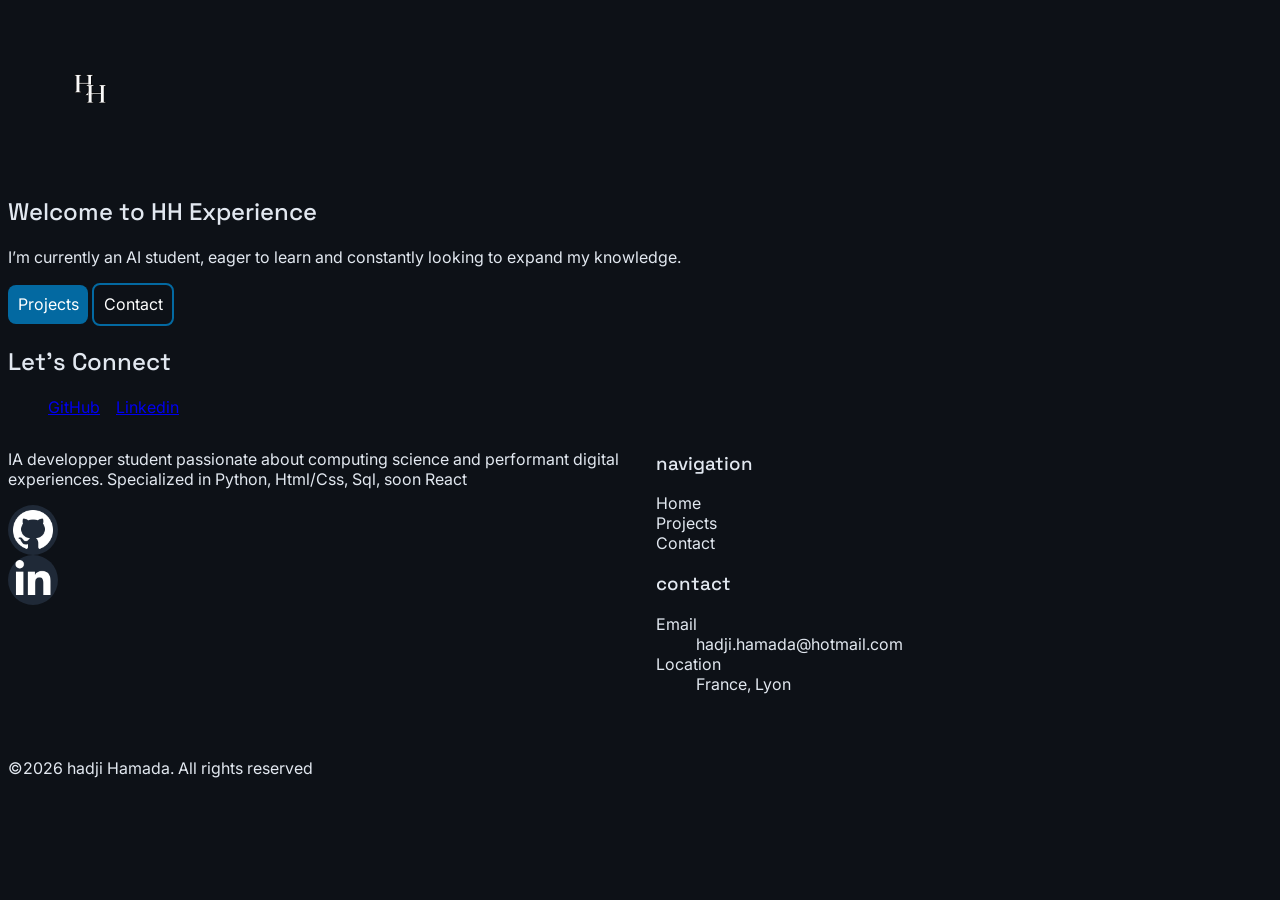
==== index.html @ 09d2dc43 "Premier commit" ====
<!DOCTYPE html>
<html lang="en">
<head>
    <meta charset="UTF-8">
    <meta name="viewport" content="width=device-width, initial-scale=1.0">
    <title>Hadji's Portfolio</title>
    <link rel="preconnect" href="https://fonts.googleapis.com">
    <link rel="preconnect" href="https://fonts.gstatic.com" crossorigin>
    <link href="https://fonts.googleapis.com/css2?family=Inter:ital,opsz@0,14..32;1,14..32&family=Space+Grotesk:wght@500&display=swap" rel="stylesheet">
    <link rel="stylesheet" href="style.css">

</head>
<body>
 <header>
    <div class="spacer">
    <a href="index.html">
    <img src="Logo/HH.png" alt="Hadji HAMADA" height="100">
    </a>
</div>
        <button class="burger" id="burger-btn">☰</button>
    <nav class="menu">
<ul>
    <li><a href="index.html">Home</a></li>
    <li><a href="Projects.html">Projects
    </a></li>
    <li><a href="Page-contact.html">Contact</a></li>
</ul>
</nav>
<div class="spacer"></div>
 </header>
 <main>
 <section id="home">
    <h1>Welcome to HH Experience</h1>
    <p>I’m currently an AI student, eager to learn and constantly looking to expand my knowledge.</p>
    <a href="#projects" class="btn-primary">Projects</a>
    <a href="#contact" class="btn-secondary">Contact</a>
 </section>
 <section id="links">
    <h2>Let's Connect</h2>
    <ul>
        <li> <a href="https://github.com/Hadji-H">GitHub</a></li>
        <li><a href="https://www.linkedin.com/in/hadji-hamada-685b44258/">Linkedin</a></li>
    </ul>
 </section>
</main>
<footer>
    <div class="footer-column">
        <p>IA developper student passionate about computing science and performant digital experiences.
            Specialized in Python, Html/Css, Sql, soon React</p>
        <div class="social-icons">
            <a href="https://github.com/Hadji-H">
            <img src="Logo/github.png" alt="GitHub" height="50">
            </a>
            <a href="https://www.linkedin.com/in/hadji-hamada-685b44258/">
            <img src="Logo/linkedin.png" alt="Linkedin" height="50">
            </a>
        </div>
    </div>

    <div class="footer-column">
        <h3>navigation</h3>
        <nav class="menu-final">
            <ul>
                <li><a href="index.html">Home</a></li>
                <li><a href="Projects.html">Projects</a></li>
                <li><a href="Page-contact.html">Contact</a></li>
            </ul>
        </nav>
        <h3>contact</h3>
        <div class="contact">
            <dl>
                <dt>Email</dt>
                <dd>hadji.hamada@hotmail.com</dd>
                <dt>Location</dt>
                <dd>France, Lyon</dd>
            </dl>
        </div>
    </div>

    <p>&copy;2026 hadji Hamada. All rights reserved</p>
</footer>
<script src="script.js"></script>
</body>
</html>
---- style.css ----
:root {
    --bg-c: #0d1117;
    --accent-c: #0369a1;
    --text-c: #e2e8f0;
    --font-body: "Inter", sans-serif;
    --font-heading: "Space Grotesk", sans-serif;
    --accent-hover : #0ea5e9;
    --grey-blue :#1f2937;
}

body {
    background-color: var(--bg-c);
    color: var(--text-c);
    font-family: var(--font-body);
}

h1, h2, h3 {
    font-family: var(--font-heading);
    font-weight: 500;
}
header {
    display: flex;
    justify-content: center;
    align-items: center;    
    padding: 2rem; 
   
}

.menu ul {
    display: flex;
    list-style: none;
    padding: 0;
    margin: 0;
    gap: 1rem;

}

.menu-final ul {
    list-style: none;
    padding: 0;
    margin: 0;
}
.spacer{
    flex: 1;
}
#links ul{
    display: flex;
    gap : 1rem;
    list-style: none;
}

.btn-primary {
    display: inline-block;
    padding: 0.60rem;
    background-color:var(--accent-c);
    border-radius: 8px;
    text-decoration: none;
    color: white;
    transition: background-color 0.2s, transform 0.2s;
    
}
.btn-primary:hover {
    background-color: var(--accent-hover);
    opacity: 0.85;
    transform: scale(1.05);
}
.btn-secondary {
    display: inline-block;
    padding: 0.60rem;
    border: 2px solid var(--accent-c);
    border-radius: 8px;
    text-decoration: none;
    color: white;
    transition: background-color 0.2s, transform 0.2s;
}
.btn-secondary:hover {
    background-color:var(--accent-c);
    opacity: 0.85;
    transform: scale(1.05);
}

.social-icons a {
    display: flex;
    width: 50px;
    height: 50px;
    border-radius: 50%;
    background-color: var(--grey-blue);
    align-items: center;
    justify-content: center;
    
}
.social-icons img {
    filter: brightness(0) invert(1);
}

.menu a, .menu-final a {
    text-decoration: none;
    color: var(--text-c);
    transition: color 0.2s, transform 0.2s;

}
.menu a:hover, .menu-final a:hover {
        color: var(--accent-c);
        opacity: 0.85;
        transform: scale(1.05);

}

footer{
    display: grid;
    grid-template-columns: 1fr 1fr;
    gap: 2rem;
}

.burger{
    display: none;
}
.menu{
    display: none;
}
@media (max-width: 768px) {
    footer {
        grid-template-columns: 1fr;
    }
    header {
        flex-direction: column;
    }
    #home {
        display:flex;
        flex-direction: column;
    }
    .burger{
        display: block;
    }
}
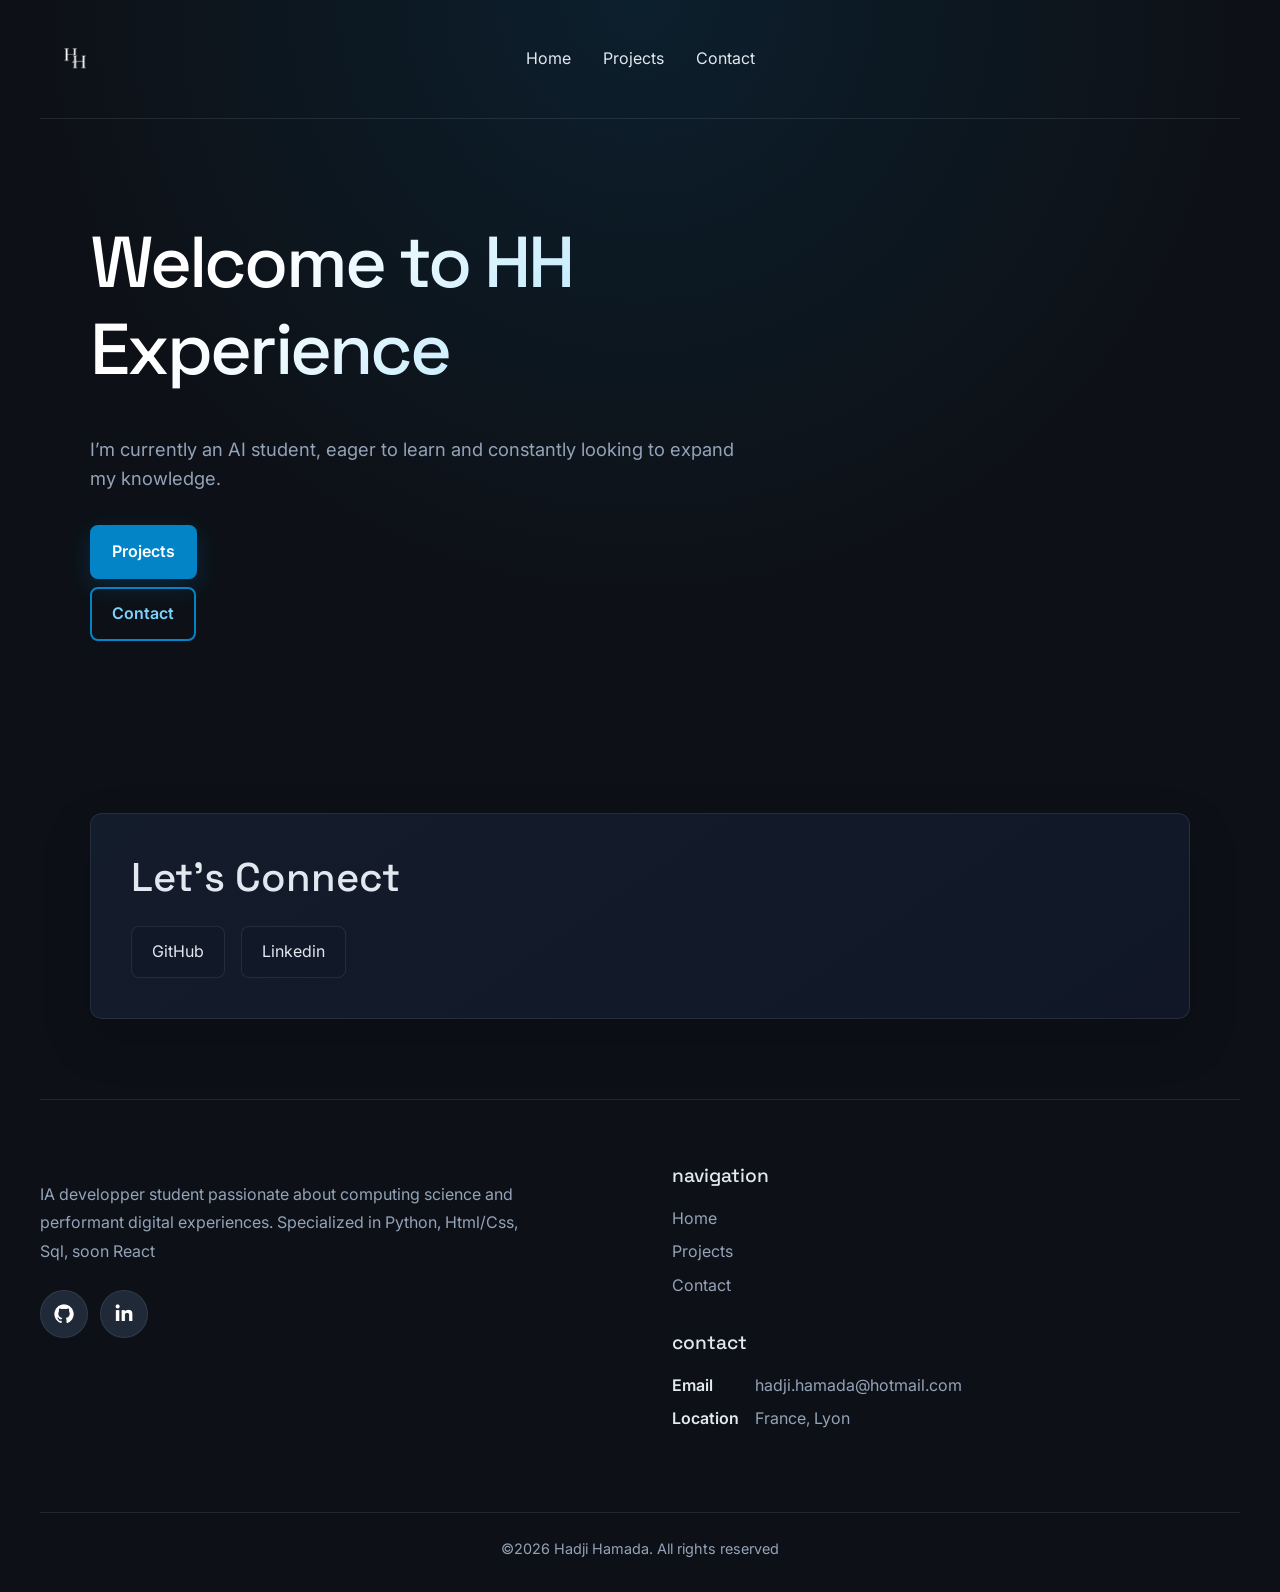
==== commit c6c91088: "2ème commit" ====
--- a/index.html
+++ b/index.html
@@ -7,7 +7,7 @@
     <link rel="preconnect" href="https://fonts.googleapis.com">
     <link rel="preconnect" href="https://fonts.gstatic.com" crossorigin>
     <link href="https://fonts.googleapis.com/css2?family=Inter:ital,opsz@0,14..32;1,14..32&family=Space+Grotesk:wght@500&display=swap" rel="stylesheet">
-    <link rel="stylesheet" href="style.css">
+    <link rel="stylesheet" href="styles.css">
 
 </head>
 <body>
@@ -77,7 +77,7 @@
         </div>
     </div>
 
-    <p>&copy;2026 hadji Hamada. All rights reserved</p>
+    <p>&copy;2026 Hadji Hamada. All rights reserved</p>
 </footer>
 <script src="script.js"></script>
 </body>
--- a/styles.css
+++ b/styles.css
@@ -0,0 +1,611 @@
+:root {
+    --bg-c: #0d1117;
+    --bg-secondary: #111827;
+    --bg-card: #151e2d;
+
+    --accent-c: #0284c7;
+    --accent-hover: #38bdf8;
+    --accent-light: #7dd3fc;
+
+    --text-c: #e2e8f0;
+    --text-muted: #94a3b8;
+
+    --grey-blue: #1f2937;
+    --border-c: rgba(148, 163, 184, 0.15);
+
+    --font-body: "Inter", sans-serif;
+    --font-heading: "Space Grotesk", sans-serif;
+
+    --radius: 12px;
+    --transition: 0.25s ease;
+}
+
+
+* {
+    box-sizing: border-box;
+}
+
+html {
+    scroll-behavior: smooth;
+}
+
+body {
+    margin: 0;
+    min-height: 100vh;
+
+    background:
+        radial-gradient(
+            circle at 50% 0%,
+            rgba(2, 132, 199, 0.12),
+            transparent 35%
+        ),
+        var(--bg-c);
+
+    color: var(--text-c);
+    font-family: var(--font-body);
+    line-height: 1.6;
+}
+
+img {
+    max-width: 100%;
+}
+
+a {
+    color: inherit;
+}
+
+
+
+h1,
+h2,
+h3 {
+    margin-top: 0;
+    font-family: var(--font-heading);
+    font-weight: 500;
+    line-height: 1.2;
+}
+
+h1 {
+    font-size: clamp(2.5rem, 6vw, 4.5rem);
+    letter-spacing: -0.04em;
+}
+
+h2 {
+    font-size: clamp(1.8rem, 4vw, 2.5rem);
+}
+
+h3 {
+    font-size: 1.2rem;
+}
+
+p {
+    color: var(--text-muted);
+}
+
+
+
+header {
+    position: relative;
+
+    display: flex;
+    justify-content: space-between;
+    align-items: center;
+
+    width: min(1200px, calc(100% - 3rem));
+    margin: 0 auto;
+    padding: 1.5rem 0;
+
+    border-bottom: 1px solid var(--border-c);
+}
+
+header .spacer {
+    flex: 1;
+}
+
+header .spacer:first-child {
+    display: flex;
+    align-items: center;
+}
+
+header .spacer img {
+    display: block;
+
+    height: 70px;
+    width: auto;
+
+    transition:
+        transform var(--transition),
+        filter var(--transition);
+}
+
+header .spacer:first-child img:hover {
+    transform: scale(1.05);
+    filter: drop-shadow(0 0 12px rgba(56, 189, 248, 0.3));
+}
+
+
+
+.menu ul,
+.menu-final ul {
+    display: flex;
+
+    list-style: none;
+    padding: 0;
+    margin: 0;
+}
+
+.menu ul {
+    gap: 2rem;
+}
+
+.menu a,
+.menu-final a {
+    position: relative;
+
+    display: inline-block;
+
+    color: var(--text-c);
+    text-decoration: none;
+
+    transition:
+        color var(--transition),
+        transform var(--transition);
+}
+
+.menu a::after {
+    content: "";
+
+    position: absolute;
+    left: 0;
+    bottom: -7px;
+
+    width: 0;
+    height: 2px;
+
+    background: var(--accent-hover);
+    border-radius: 999px;
+
+    transition: width var(--transition);
+}
+
+.menu a:hover {
+    color: var(--accent-hover);
+}
+
+.menu a:hover::after {
+    width: 100%;
+}
+
+
+
+.burger {
+    display: none;
+
+    border: 1px solid var(--border-c);
+    background: var(--bg-secondary);
+
+    color: var(--text-c);
+
+    padding: 0.6rem 0.8rem;
+    border-radius: 8px;
+
+    font-size: 1.3rem;
+    cursor: pointer;
+
+    transition:
+        background-color var(--transition),
+        border-color var(--transition);
+}
+
+.burger:hover {
+    background: var(--grey-blue);
+    border-color: var(--accent-c);
+}
+
+
+main {
+    width: min(1100px, calc(100% - 3rem));
+    margin: 0 auto;
+}
+
+
+#home {
+    min-height: 70vh;
+
+    display: flex;
+    flex-direction: column;
+    justify-content: center;
+    align-items: flex-start;
+
+    max-width: 850px;
+
+    padding: 5rem 0;
+}
+
+#home h1 {
+    margin-bottom: 1.5rem;
+
+    background: linear-gradient(
+        135deg,
+        #ffffff 20%,
+        var(--accent-light)
+    );
+
+    -webkit-background-clip: text;
+    background-clip: text;
+    color: transparent;
+}
+
+#home p {
+    max-width: 650px;
+
+    margin-bottom: 2rem;
+
+    font-size: 1.15rem;
+    color: var(--text-muted);
+}
+
+#home a {
+    margin-right: 0.75rem;
+    margin-bottom: 0.5rem;
+}
+
+
+.btn-primary,
+.btn-secondary {
+    display: inline-block;
+
+    padding: 0.75rem 1.25rem;
+
+    border-radius: 8px;
+
+    font-weight: 600;
+    text-decoration: none;
+
+    transition:
+        background-color var(--transition),
+        border-color var(--transition),
+        color var(--transition),
+        transform var(--transition),
+        box-shadow var(--transition);
+}
+
+.btn-primary {
+    background: var(--accent-c);
+    border: 2px solid var(--accent-c);
+
+    color: white;
+
+    box-shadow: 0 8px 25px rgba(2, 132, 199, 0.2);
+}
+
+.btn-primary:hover {
+    background: var(--accent-hover);
+    border-color: var(--accent-hover);
+
+    color: #082f49;
+
+    transform: translateY(-3px);
+
+    box-shadow: 0 12px 30px rgba(14, 165, 233, 0.3);
+}
+
+.btn-secondary {
+    background: transparent;
+    border: 2px solid var(--accent-c);
+
+    color: var(--accent-light);
+}
+
+.btn-secondary:hover {
+    background: rgba(2, 132, 199, 0.12);
+    border-color: var(--accent-hover);
+
+    color: var(--accent-hover);
+
+    transform: translateY(-3px);
+}
+
+
+
+#links {
+    margin: 4rem 0;
+    padding: 2.5rem;
+
+    background: linear-gradient(
+        145deg,
+        rgba(21, 30, 45, 0.95),
+        rgba(17, 24, 39, 0.95)
+    );
+
+    border: 1px solid var(--border-c);
+    border-radius: var(--radius);
+
+    box-shadow: 0 20px 50px rgba(0, 0, 0, 0.2);
+}
+
+#links h2 {
+    margin-bottom: 1.5rem;
+}
+
+#links ul {
+    display: flex;
+    flex-wrap: wrap;
+    gap: 1rem;
+
+    list-style: none;
+    padding: 0;
+    margin: 0;
+}
+
+#links a {
+    display: block;
+
+    padding: 0.75rem 1.25rem;
+
+    border: 1px solid var(--border-c);
+    border-radius: 8px;
+
+    background: var(--bg-secondary);
+
+    color: var(--text-c);
+    text-decoration: none;
+
+    transition:
+        color var(--transition),
+        background-color var(--transition),
+        border-color var(--transition),
+        transform var(--transition);
+}
+
+#links a:hover {
+    background: rgba(2, 132, 199, 0.12);
+    border-color: var(--accent-c);
+
+    color: var(--accent-hover);
+
+    transform: translateY(-3px);
+}
+
+
+footer {
+    display: grid;
+    grid-template-columns: 1fr 1fr;
+
+    gap: 4rem;
+
+    width: min(1200px, calc(100% - 3rem));
+
+    margin: 5rem auto 0;
+    padding: 4rem 0 2rem;
+
+    border-top: 1px solid var(--border-c);
+}
+
+.footer-column p {
+    max-width: 500px;
+}
+
+.footer-column > p {
+    line-height: 1.8;
+}
+
+.social-icons {
+    display: flex;
+    gap: 0.75rem;
+
+    margin-top: 1.5rem;
+}
+
+.social-icons a {
+    display: flex;
+
+    width: 48px;
+    height: 48px;
+
+    align-items: center;
+    justify-content: center;
+
+    border: 1px solid var(--border-c);
+    border-radius: 50%;
+
+    background: var(--grey-blue);
+
+    transition:
+        background-color var(--transition),
+        border-color var(--transition),
+        transform var(--transition);
+}
+
+.social-icons a:hover {
+    background: var(--accent-c);
+    border-color: var(--accent-hover);
+
+    transform: translateY(-4px);
+}
+
+.social-icons img {
+    width: 24px;
+    height: 24px;
+
+    object-fit: contain;
+
+    filter: brightness(0) invert(1);
+}
+
+
+
+.menu-final ul {
+    flex-direction: column;
+    gap: 0.5rem;
+
+    margin-bottom: 2rem;
+}
+
+.menu-final a {
+    color: var(--text-muted);
+}
+
+.menu-final a:hover {
+    color: var(--accent-hover);
+}
+
+
+
+.contact dl {
+    display: grid;
+    grid-template-columns: auto 1fr;
+    gap: 0.5rem 1rem;
+
+    margin: 0;
+}
+
+.contact dt {
+    color: var(--text-c);
+    font-weight: 600;
+}
+
+.contact dd {
+    margin: 0;
+    color: var(--text-muted);
+}
+
+
+
+footer > p {
+    grid-column: 1 / -1;
+
+    margin: 1rem 0 0;
+    padding-top: 1.5rem;
+
+    border-top: 1px solid var(--border-c);
+
+    text-align: center;
+    font-size: 0.9rem;
+}
+
+
+
+@media (max-width: 768px) {
+
+    header {
+        width: min(100% - 2rem, 600px);
+        padding: 1rem 0;
+    }
+
+    header .spacer img {
+        height: 60px;
+    }
+
+    .burger {
+        display: block;
+        order: 2;
+    }
+
+    .menu {
+        display: none;
+
+        position: absolute;
+        top: calc(100% + 0.5rem);
+        left: 0;
+        right: 0;
+
+        z-index: 10;
+
+        padding: 1rem;
+
+        background: rgba(17, 24, 39, 0.98);
+        border: 1px solid var(--border-c);
+        border-radius: var(--radius);
+
+        box-shadow: 0 20px 40px rgba(0, 0, 0, 0.35);
+    }
+
+    .menu.active {
+        display: block;
+    }
+
+    .menu ul {
+        flex-direction: column;
+        gap: 0;
+    }
+
+    .menu li {
+        width: 100%;
+    }
+
+    .menu a {
+        display: block;
+        padding: 0.8rem;
+    }
+
+    .menu a::after {
+        display: none;
+    }
+
+    main {
+        width: min(100% - 2rem, 600px);
+    }
+
+    #home {
+        min-height: auto;
+        padding: 5rem 0 4rem;
+    }
+
+    #home h1 {
+        font-size: clamp(2.3rem, 12vw, 3.5rem);
+    }
+
+    #home p {
+        font-size: 1rem;
+    }
+
+    #links {
+        padding: 1.5rem;
+    }
+
+    footer {
+        grid-template-columns: 1fr;
+
+        width: min(100% - 2rem, 600px);
+
+        gap: 2rem;
+        margin-top: 3rem;
+        padding-top: 3rem;
+    }
+}
+
+@media (max-width: 480px) {
+
+    #home {
+        padding-top: 4rem;
+    }
+
+    #home h1 {
+        font-size: 2.4rem;
+    }
+
+    #home a {
+        width: 100%;
+        margin-right: 0;
+
+        text-align: center;
+    }
+
+    #links ul {
+        flex-direction: column;
+    }
+
+    #links a {
+        text-align: center;
+    }
+
+    .contact dl {
+        grid-template-columns: 1fr;
+        gap: 0.1rem;
+    }
+
+    .contact dd {
+        margin-bottom: 0.75rem;
+    }
+}
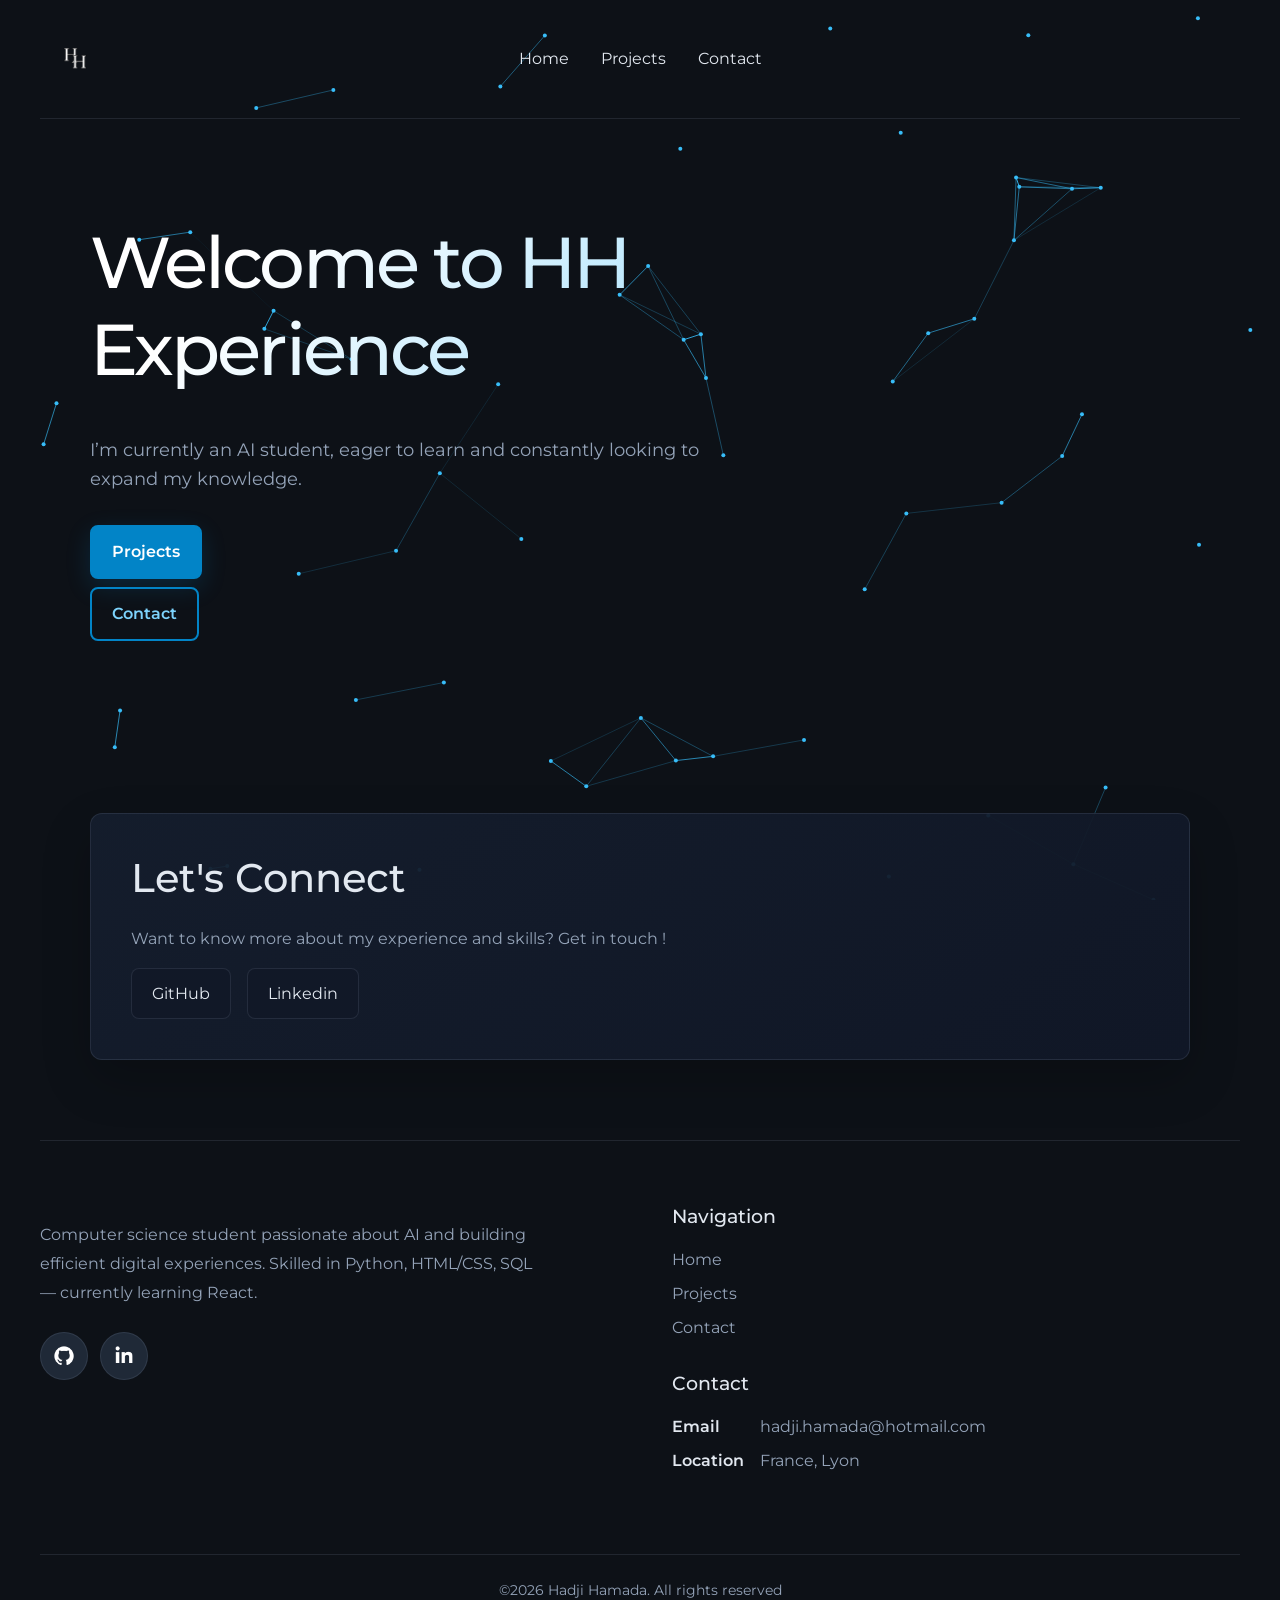
==== commit ac21e34b: "3ème Commit (final)" ====
--- a/index.html
+++ b/index.html
@@ -6,18 +6,19 @@
     <title>Hadji's Portfolio</title>
     <link rel="preconnect" href="https://fonts.googleapis.com">
     <link rel="preconnect" href="https://fonts.gstatic.com" crossorigin>
-    <link href="https://fonts.googleapis.com/css2?family=Inter:ital,opsz@0,14..32;1,14..32&family=Space+Grotesk:wght@500&display=swap" rel="stylesheet">
+    <link href="https://fonts.googleapis.com/css2?family=Montserrat:ital@0;1&display=swap" rel="stylesheet">
     <link rel="stylesheet" href="styles.css">
 
 </head>
 <body>
+    <canvas id="bg-canvas"></canvas>
  <header>
     <div class="spacer">
     <a href="index.html">
     <img src="Logo/HH.png" alt="Hadji HAMADA" height="100">
     </a>
 </div>
-        <button class="burger" id="burger-btn">☰</button>
+       <button class="burger" id="burger-btn">☰</button>
     <nav class="menu">
 <ul>
     <li><a href="index.html">Home</a></li>
@@ -37,28 +38,29 @@
  </section>
  <section id="links">
     <h2>Let's Connect</h2>
+    <p>Want to know more about my experience and skills? Get in touch !</p>
     <ul>
-        <li> <a href="https://github.com/Hadji-H">GitHub</a></li>
-        <li><a href="https://www.linkedin.com/in/hadji-hamada-685b44258/">Linkedin</a></li>
+        <li> <a href="https://github.com/Hadji-H" target="_blank">GitHub</a></li>
+        <li><a href="https://www.linkedin.com/in/hadji-hamada-685b44258/" target="_blank">Linkedin</a></li>
     </ul>
  </section>
 </main>
 <footer>
     <div class="footer-column">
-        <p>IA developper student passionate about computing science and performant digital experiences.
-            Specialized in Python, Html/Css, Sql, soon React</p>
+        <p>Computer science student passionate about AI and building efficient digital experiences. Skilled in Python, HTML/CSS, SQL — currently learning React.</p>
+
         <div class="social-icons">
-            <a href="https://github.com/Hadji-H">
+            <a href="https://github.com/Hadji-H" target="_blank">
             <img src="Logo/github.png" alt="GitHub" height="50">
             </a>
-            <a href="https://www.linkedin.com/in/hadji-hamada-685b44258/">
+            <a href="https://www.linkedin.com/in/hadji-hamada-685b44258/" target="_blank">
             <img src="Logo/linkedin.png" alt="Linkedin" height="50">
             </a>
         </div>
     </div>
 
     <div class="footer-column">
-        <h3>navigation</h3>
+        <h3>Navigation</h3>
         <nav class="menu-final">
             <ul>
                 <li><a href="index.html">Home</a></li>
@@ -66,7 +68,7 @@
                 <li><a href="Page-contact.html">Contact</a></li>
             </ul>
         </nav>
-        <h3>contact</h3>
+        <h3>Contact</h3>
         <div class="contact">
             <dl>
                 <dt>Email</dt>
--- a/styles.css
+++ b/styles.css
@@ -13,8 +13,8 @@
     --grey-blue: #1f2937;
     --border-c: rgba(148, 163, 184, 0.15);
 
-    --font-body: "Inter", sans-serif;
-    --font-heading: "Space Grotesk", sans-serif;
+    --font-body: "Montserrat", sans-serif;
+    --font-heading: "Montserrat", sans-serif;
 
     --radius: 12px;
     --transition: 0.25s ease;
@@ -484,7 +484,43 @@
     font-size: 0.9rem;
 }
 
-
+#projects {
+    display: flex;
+    flex-direction: column;
+    gap: 1.5rem;
+    margin: 3rem 0;
+}
+
+.project-card {
+    padding: 2rem;
+    background: var(--bg-secondary);
+    border: 1px solid var(--border-c);
+    border-radius: var(--radius);
+    transition: transform var(--transition), border-color var(--transition);
+}
+
+.project-card:hover {
+    transform: translateY(-4px);
+    border-color: var(--accent-c);
+}
+
+.project-card h3 {
+    margin-bottom: 0.5rem;
+}
+
+.project-card p {
+    margin-bottom: 1rem;
+}
+
+.project-card a {
+    color: var(--accent-hover);
+    text-decoration: none;
+    font-weight: 600;
+}
+
+.project-card a:hover {
+    text-decoration: underline;
+}
 
 @media (max-width: 768px) {
 
@@ -609,3 +645,54 @@
         margin-bottom: 0.75rem;
     }
 }
+
+#bg-canvas {
+    position: fixed;
+    top: 0;
+    left: 0;
+    width: 100%;
+    height: 100%;
+    z-index: -1;
+    background: var(--bg-c);
+}
+
+form {
+    display: flex;
+    flex-direction: column;
+    gap: 1.25rem;
+    max-width: 500px;
+    margin-top: 2rem;
+}
+
+form label {
+    font-weight: 600;
+    margin-bottom: 0.4rem;
+    display: block;
+}
+
+form input,
+form textarea {
+    width: 100%;
+    padding: 0.75rem;
+    background: var(--bg-secondary);
+    border: 1px solid var(--border-c);
+    border-radius: 8px;
+    color: var(--text-c);
+    font-family: var(--font-body);
+    font-size: 1rem;
+}
+
+form textarea {
+    min-height: 120px;
+    resize: vertical;
+}
+
+form input:focus,
+form textarea:focus {
+    outline: none;
+    border-color: var(--accent-c);
+}
+
+form button {
+    align-self: flex-start;
+}
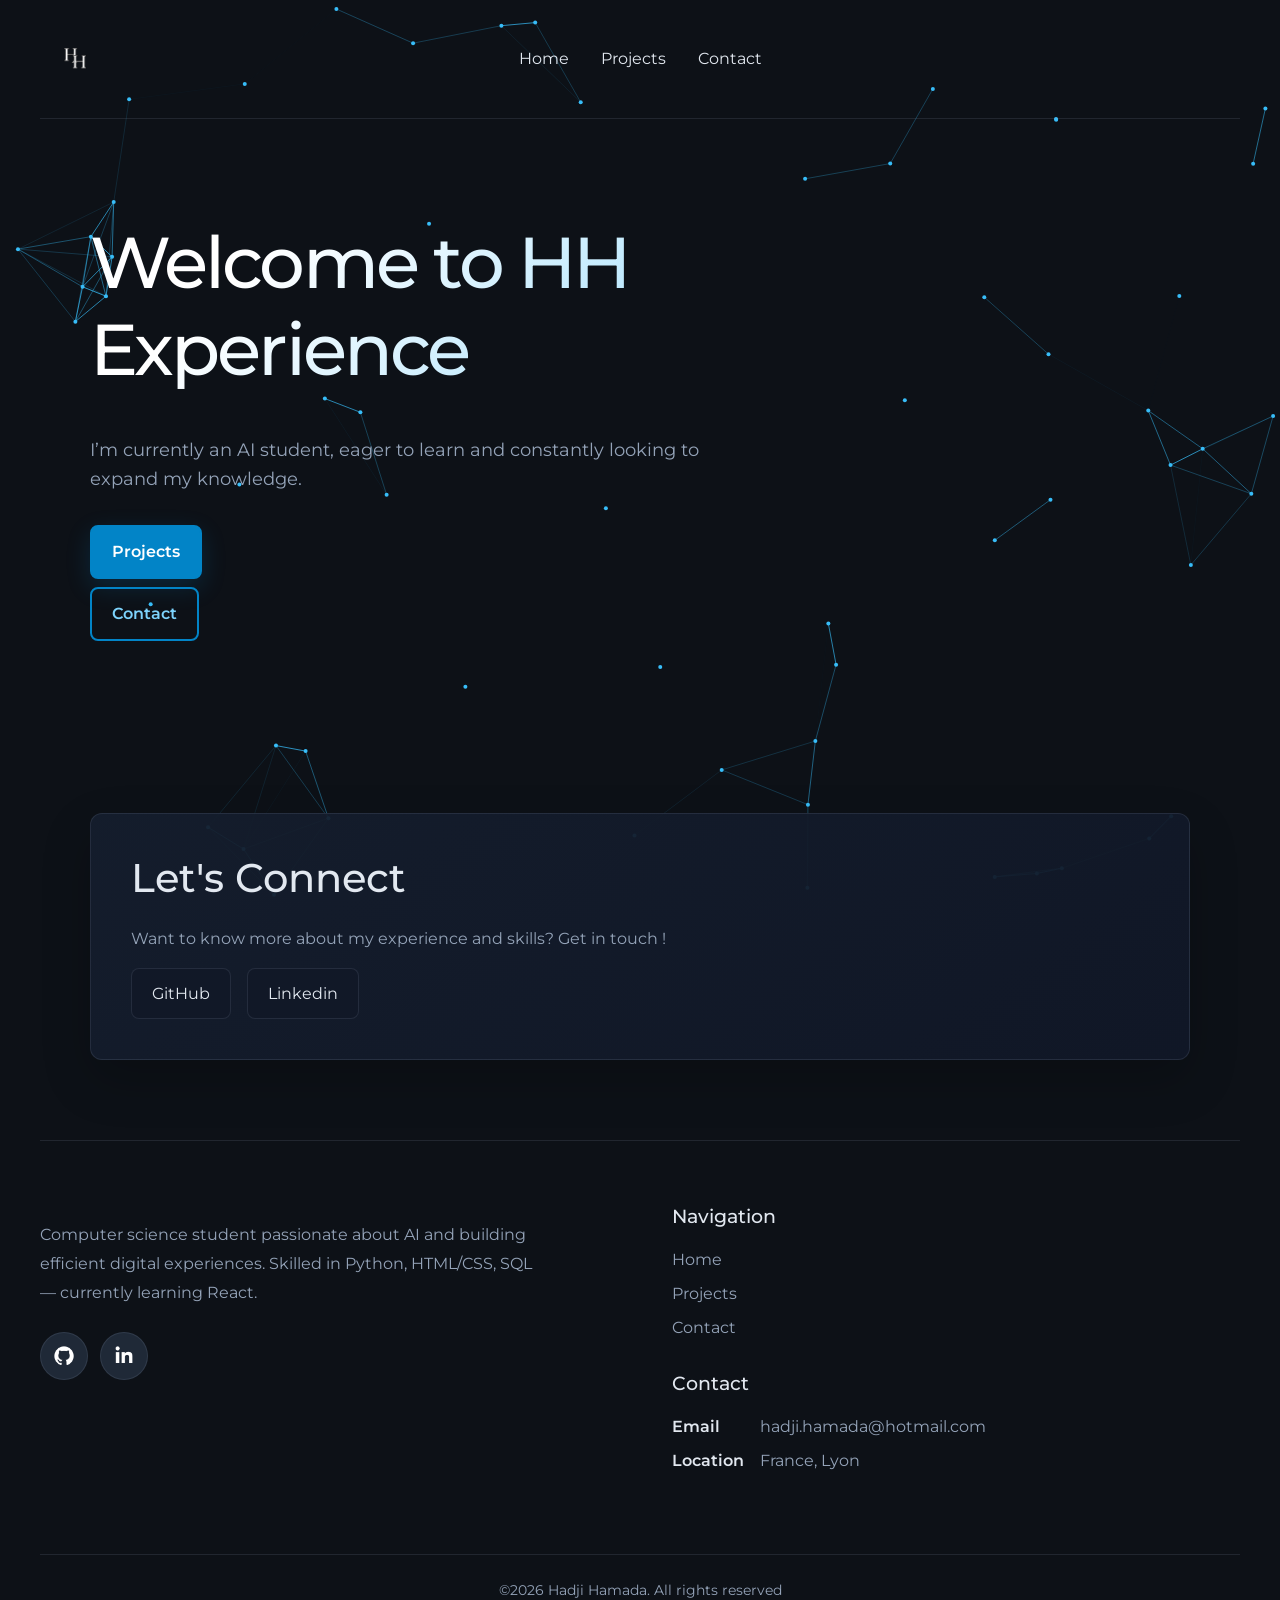
==== commit 9fe81261: "4eme commit (Add robots.txt)" ====
--- a/index.html
+++ b/index.html
@@ -3,6 +3,7 @@
 <head>
     <meta charset="UTF-8">
     <meta name="viewport" content="width=device-width, initial-scale=1.0">
+    <meta name="robots" content="noindex, nofollow">
     <title>Hadji's Portfolio</title>
     <link rel="preconnect" href="https://fonts.googleapis.com">
     <link rel="preconnect" href="https://fonts.gstatic.com" crossorigin>
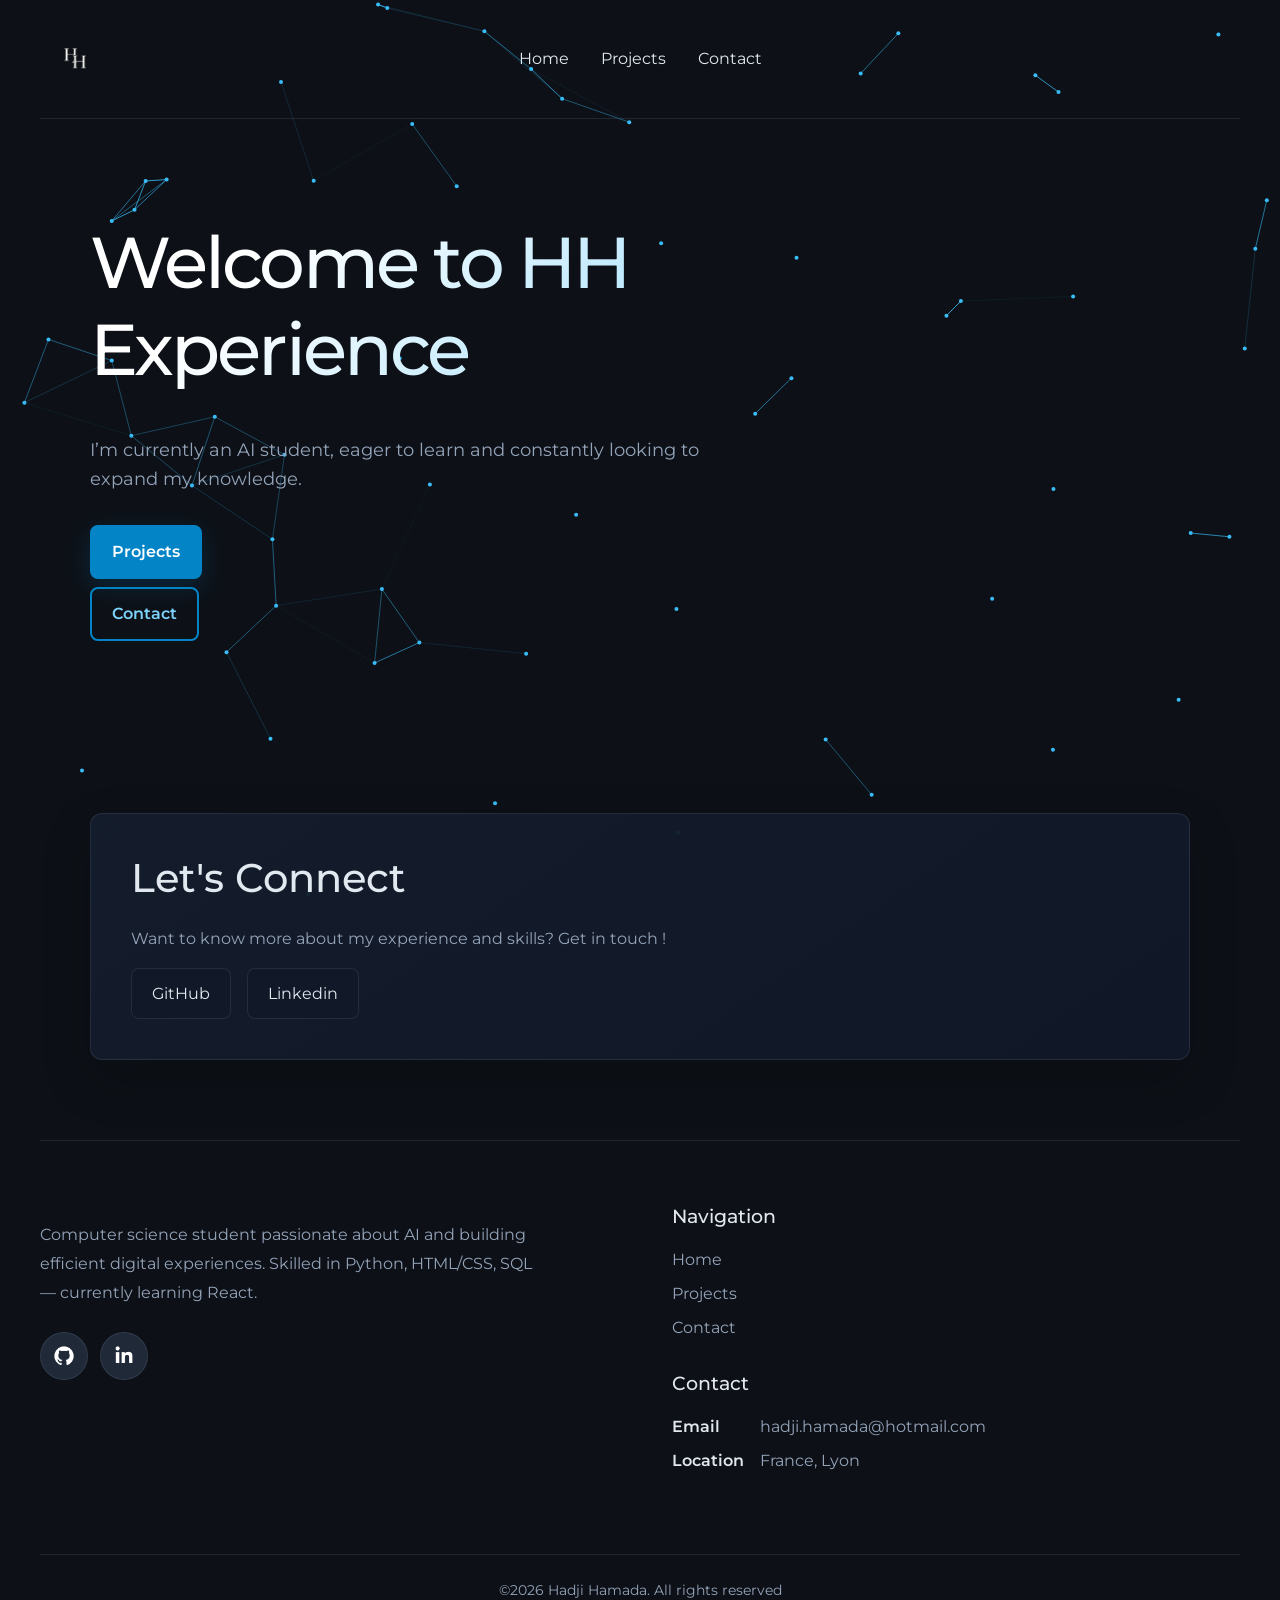
==== commit 1e34c98c: "5eme commit (fix bug button project/contact)" ====
--- a/index.html
+++ b/index.html
@@ -34,8 +34,8 @@
  <section id="home">
     <h1>Welcome to HH Experience</h1>
     <p>I’m currently an AI student, eager to learn and constantly looking to expand my knowledge.</p>
-    <a href="#projects" class="btn-primary">Projects</a>
-    <a href="#contact" class="btn-secondary">Contact</a>
+    <a href="Projects.html" class="btn-primary">Projects</a>
+    <a href="Page-contact.html" class="btn-secondary">Contact</a>
  </section>
  <section id="links">
     <h2>Let's Connect</h2>
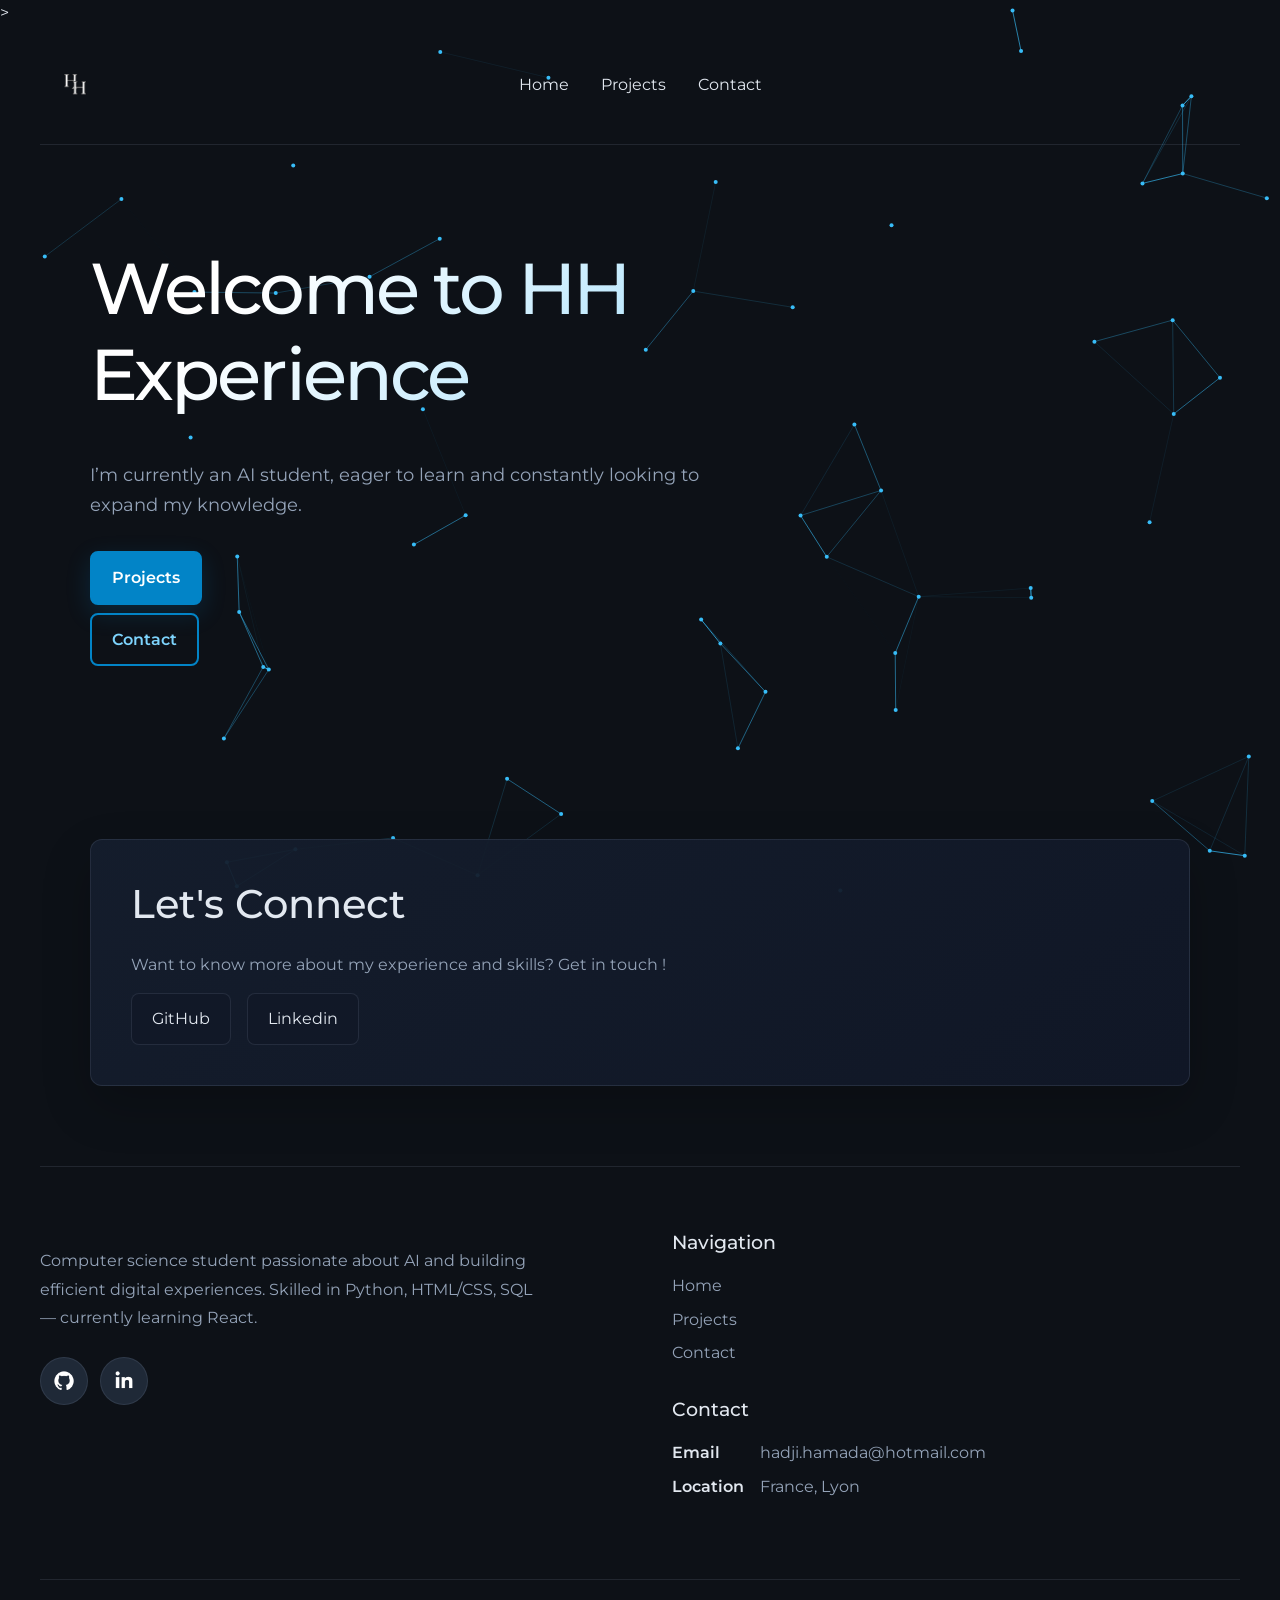
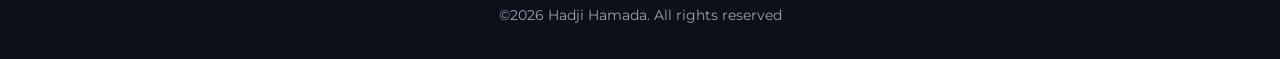
==== commit 28f8882a: "commit (reception de message + logo)" ====
--- a/index.html
+++ b/index.html
@@ -9,8 +9,8 @@
     <link rel="preconnect" href="https://fonts.gstatic.com" crossorigin>
     <link href="https://fonts.googleapis.com/css2?family=Montserrat:ital@0;1&display=swap" rel="stylesheet">
     <link rel="stylesheet" href="styles.css">
-
-</head>
+    <link rel="icon" type="image/png" href="HH.png">
+</head>>
 <body>
     <canvas id="bg-canvas"></canvas>
  <header>
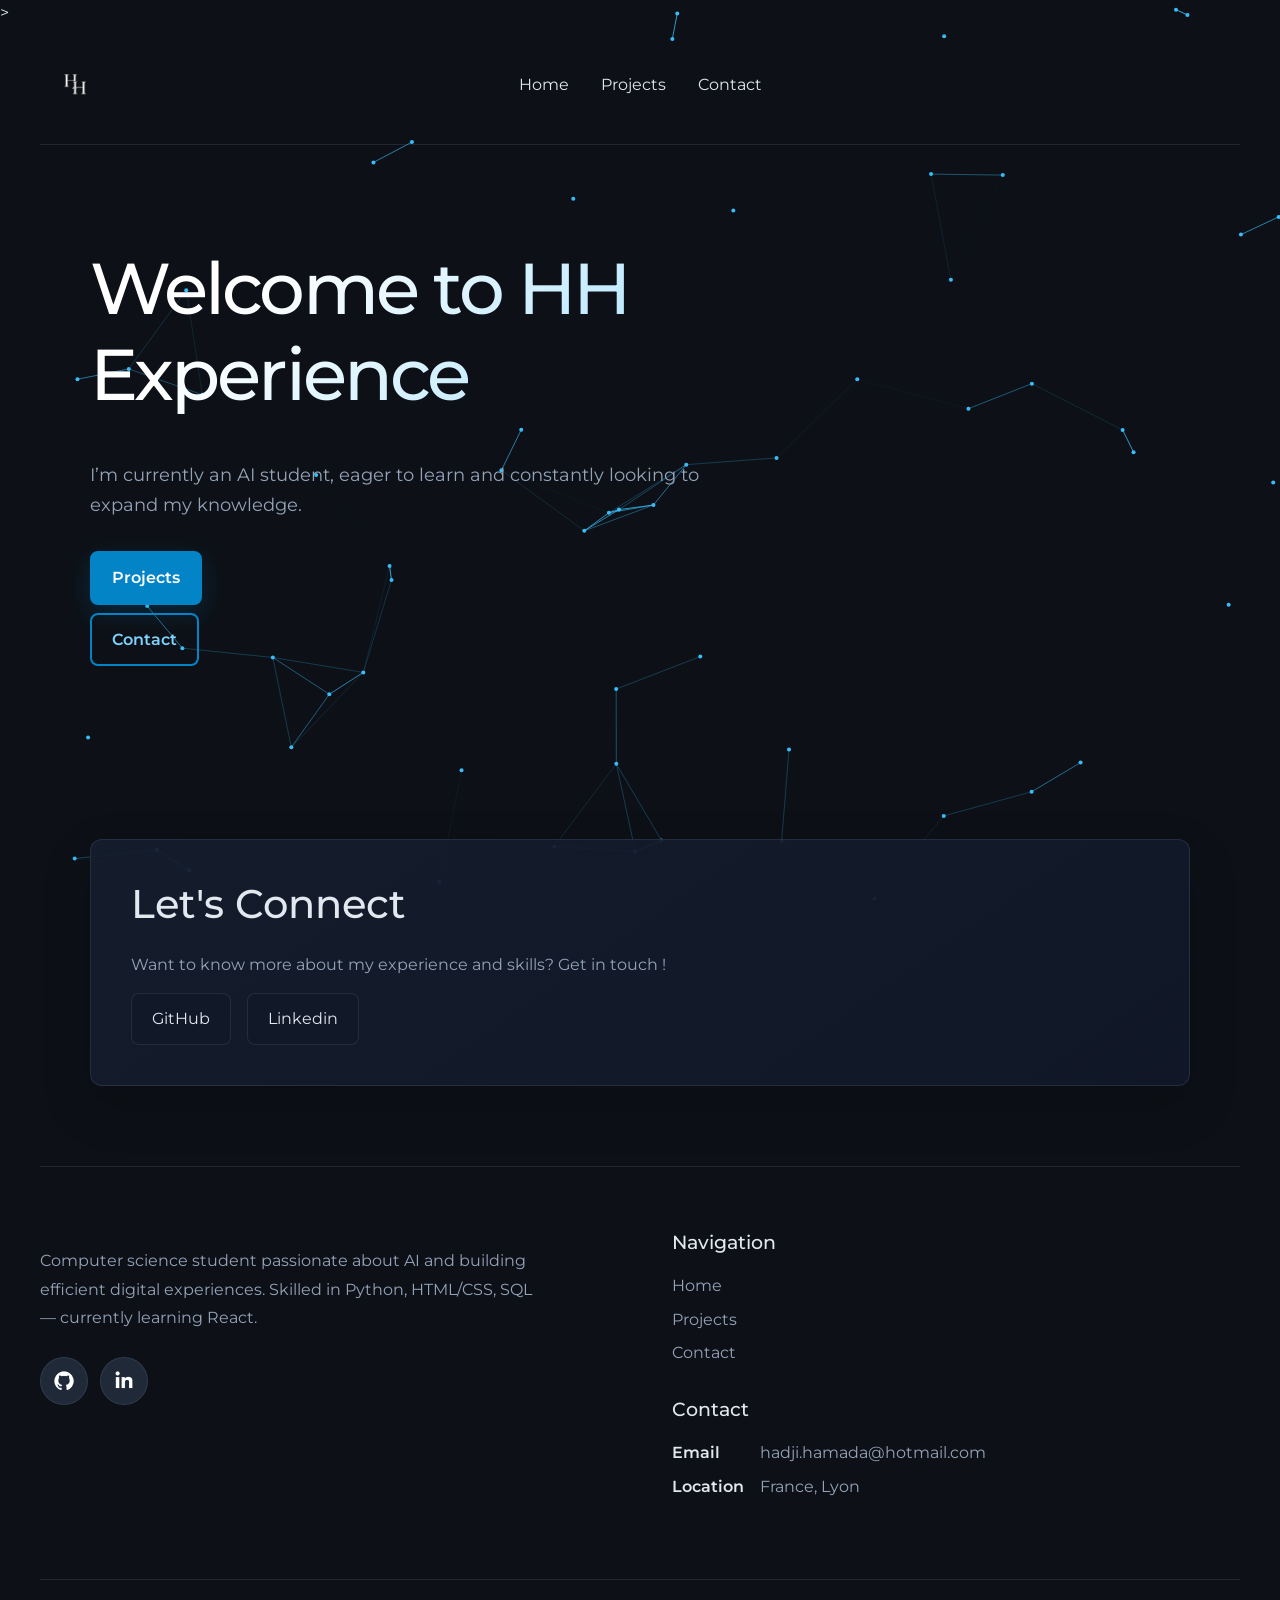
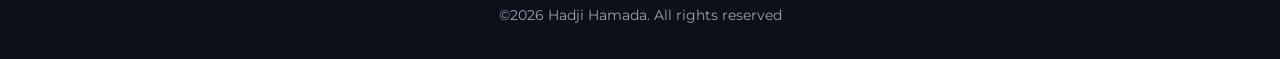
==== commit cd009726: "Update index.html" ====
--- a/index.html
+++ b/index.html
@@ -9,7 +9,7 @@
     <link rel="preconnect" href="https://fonts.gstatic.com" crossorigin>
     <link href="https://fonts.googleapis.com/css2?family=Montserrat:ital@0;1&display=swap" rel="stylesheet">
     <link rel="stylesheet" href="styles.css">
-    <link rel="icon" type="image/png" href="HH.png">
+    <link rel="icon" type="image/png" href="./Logo/HH.png?v=2">
 </head>>
 <body>
     <canvas id="bg-canvas"></canvas>
@@ -84,4 +84,4 @@
 </footer>
 <script src="script.js"></script>
 </body>
-</html>+</html>
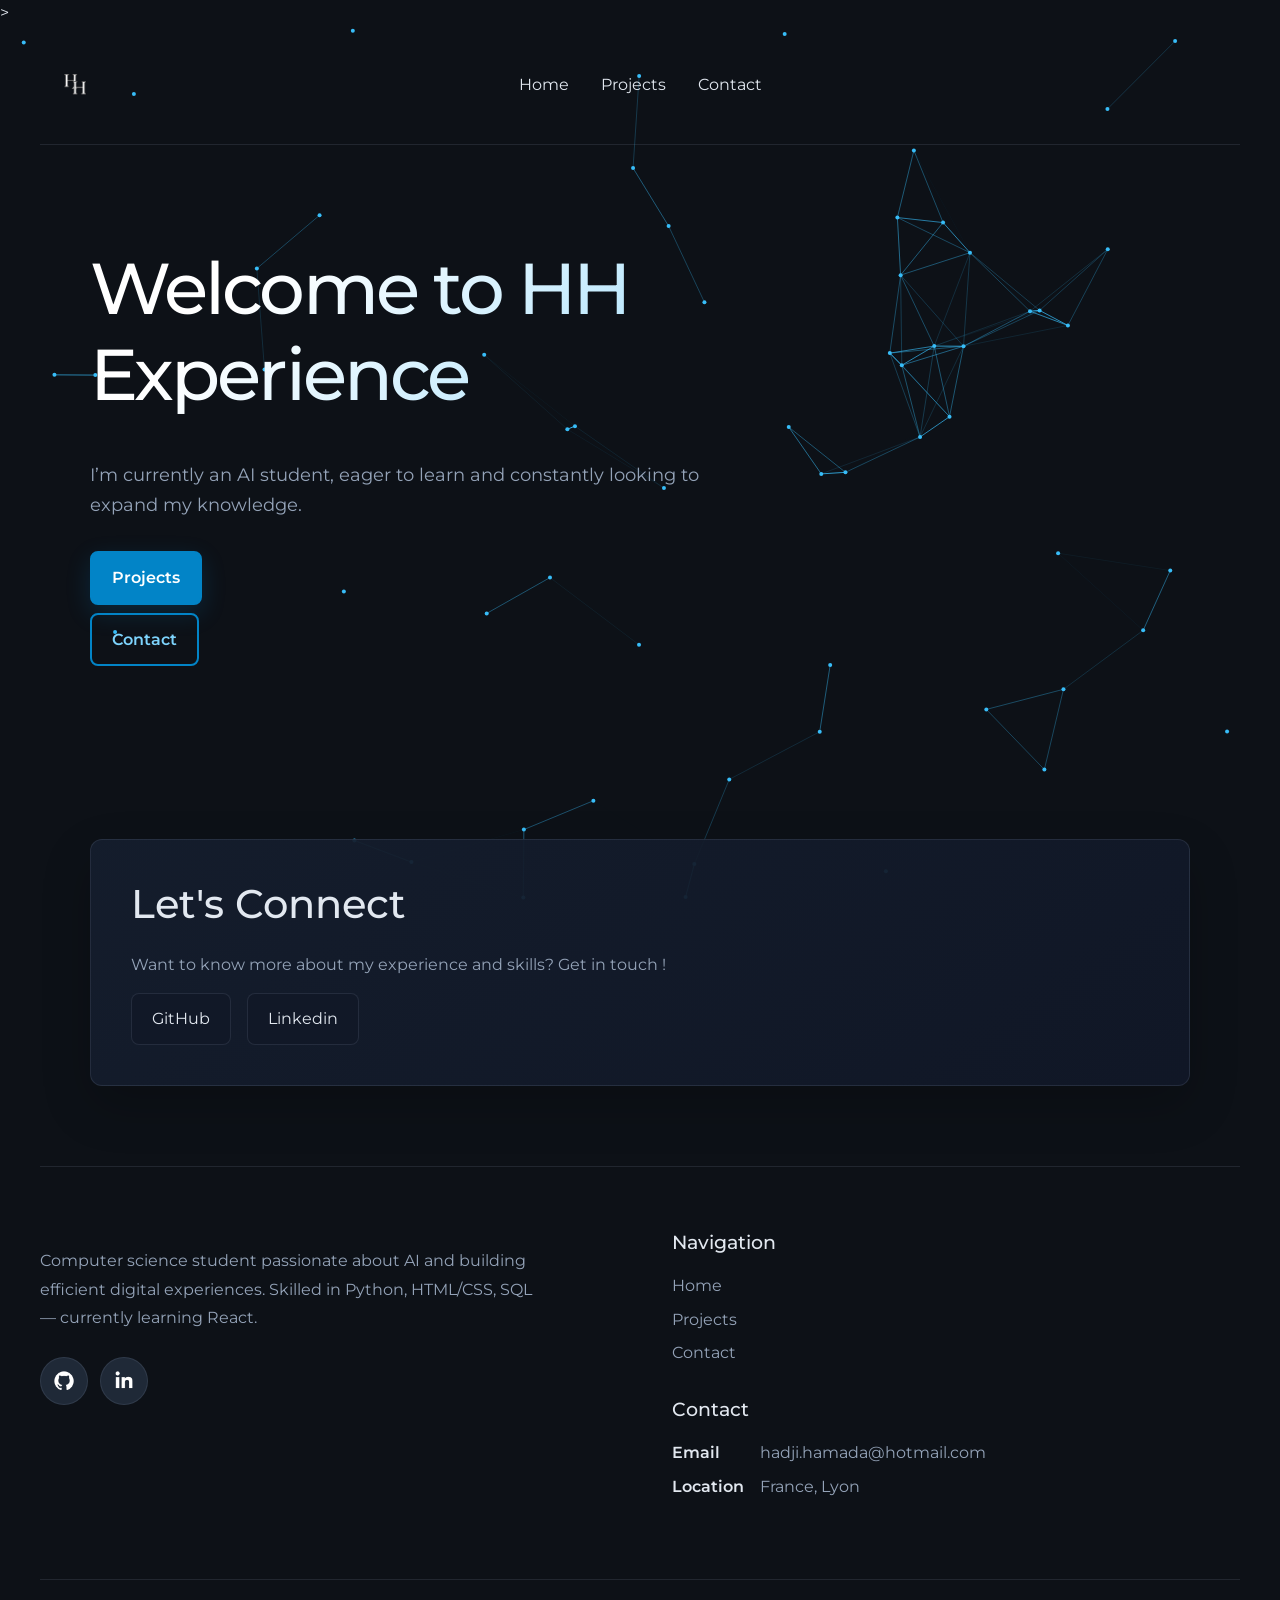
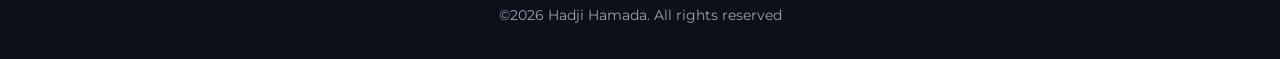
==== commit 529f8617: "Update index.html" ====
--- a/index.html
+++ b/index.html
@@ -9,7 +9,7 @@
     <link rel="preconnect" href="https://fonts.gstatic.com" crossorigin>
     <link href="https://fonts.googleapis.com/css2?family=Montserrat:ital@0;1&display=swap" rel="stylesheet">
     <link rel="stylesheet" href="styles.css">
-    <link rel="icon" type="image/png" href="./Logo/HH.png?v=2">
+    <link rel="icon" type="image/png" href="./Logo/flavicon.ico?v=2">
 </head>>
 <body>
     <canvas id="bg-canvas"></canvas>
